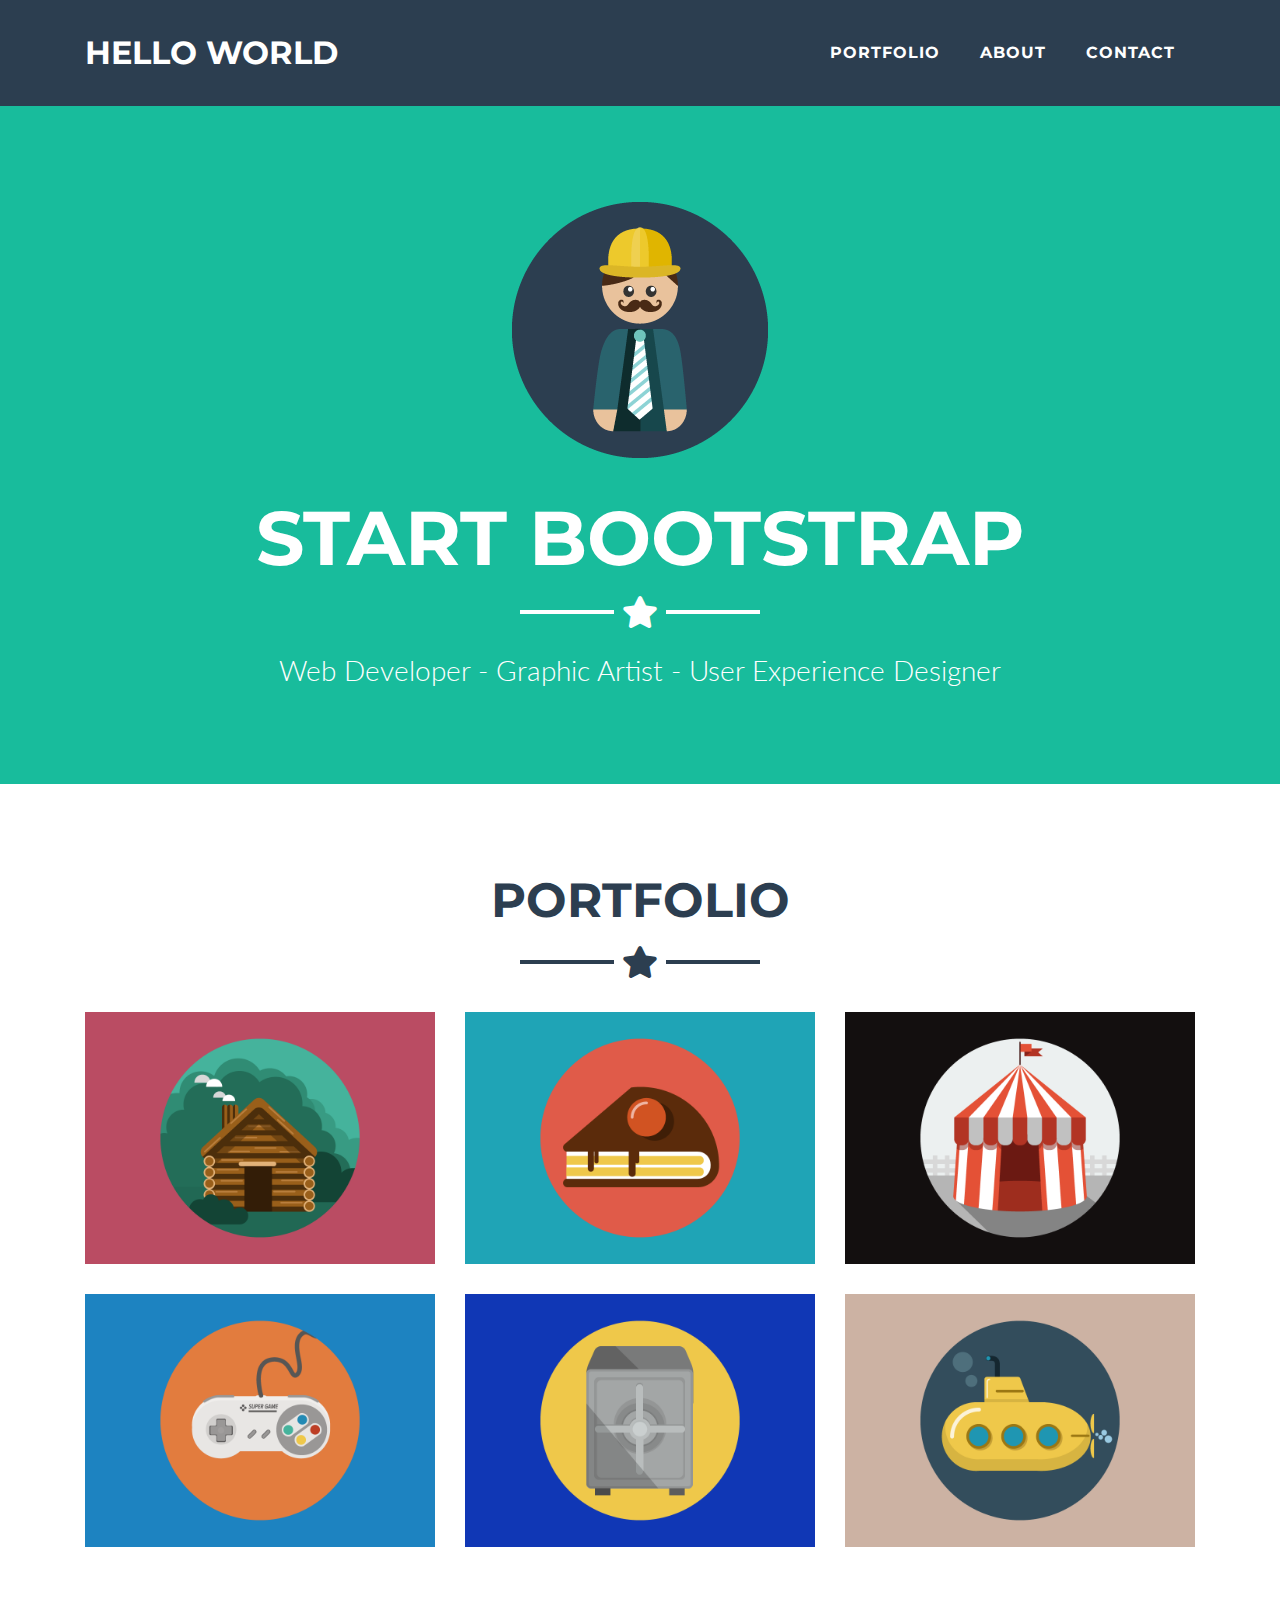
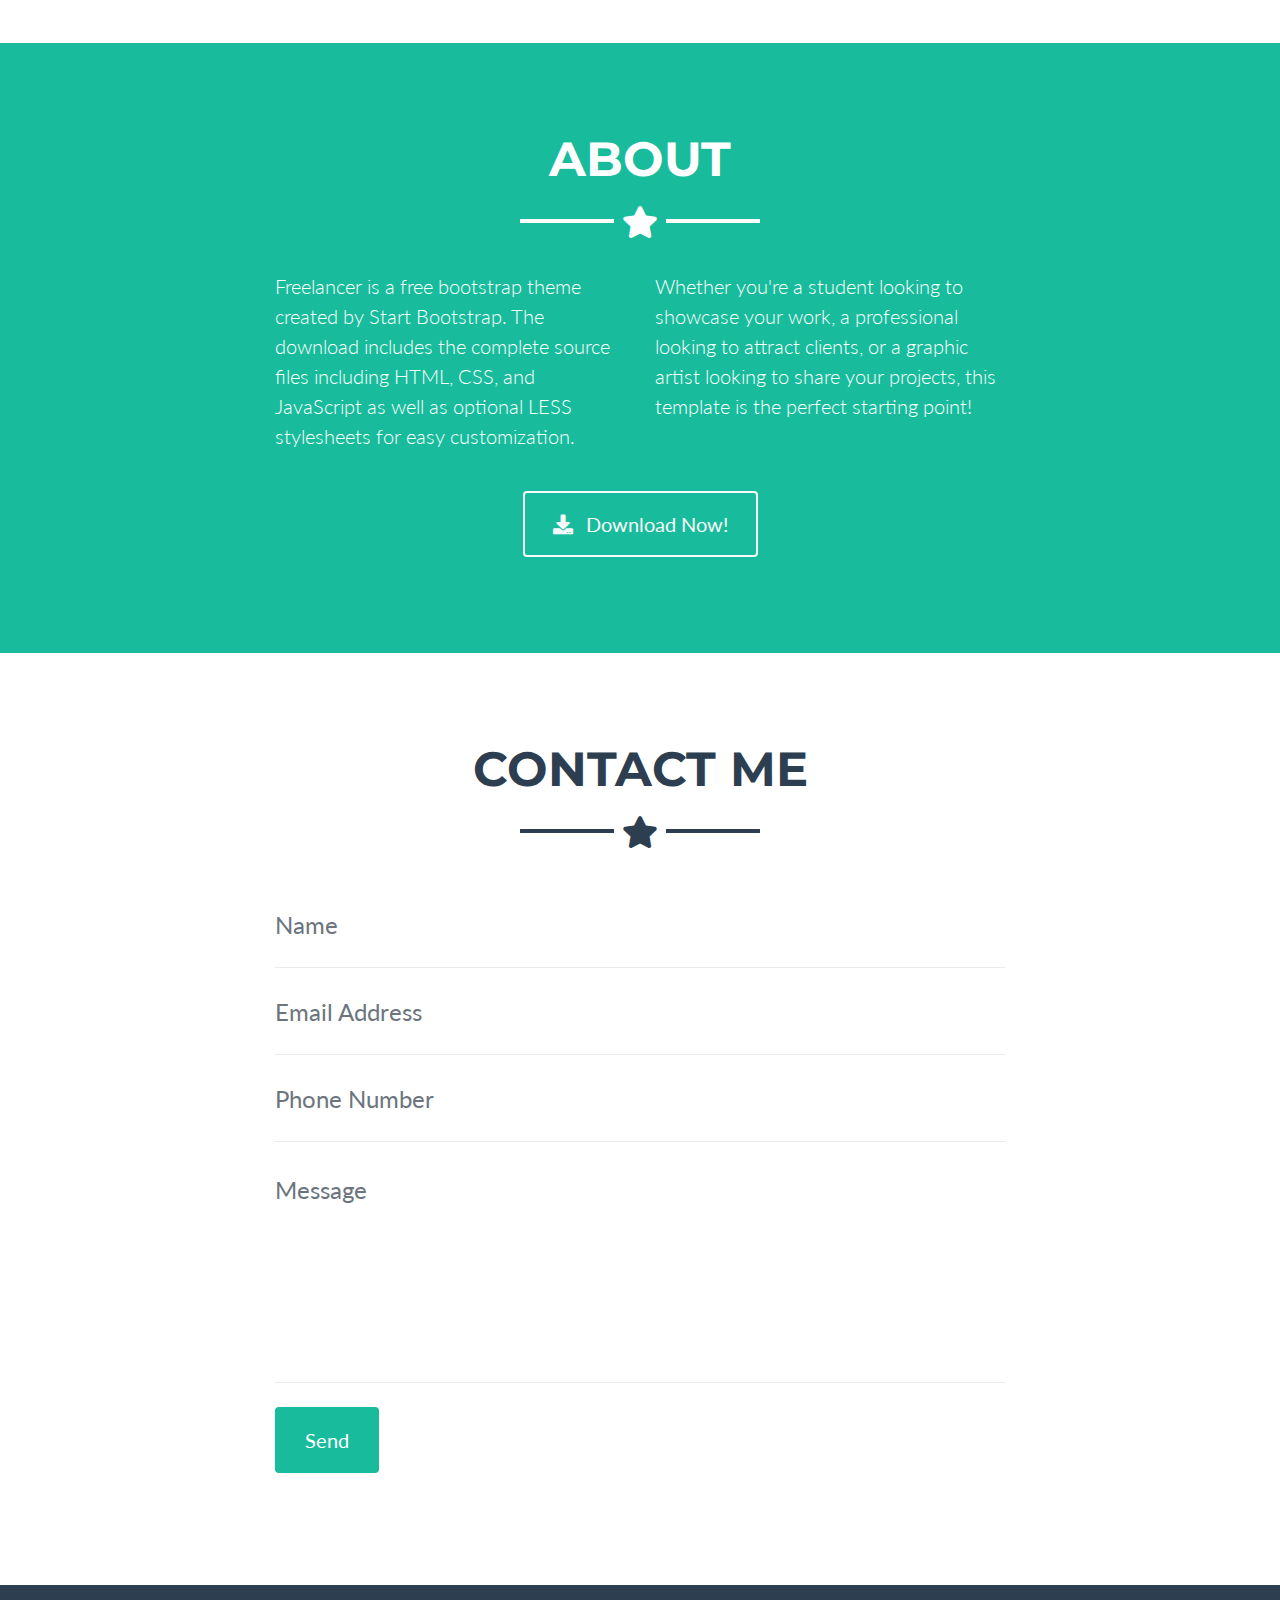
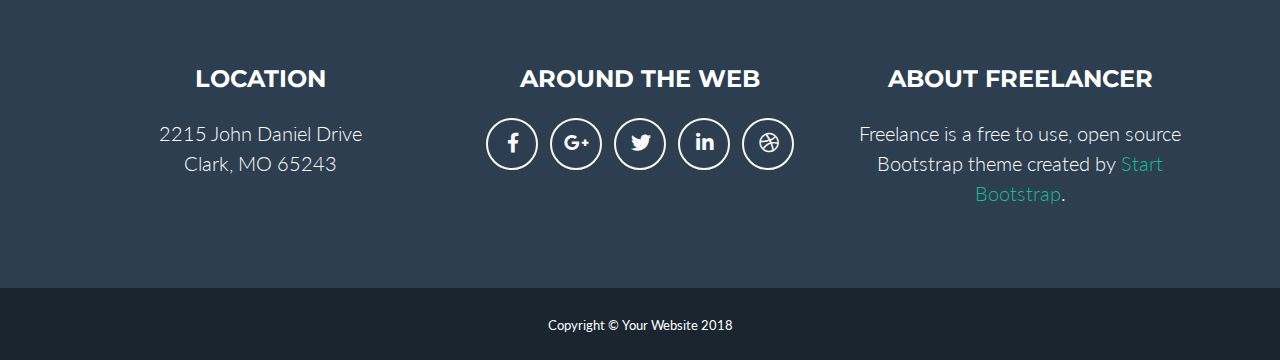
==== index.html @ 3cc02870 "Updated Header" ====
<!DOCTYPE html>
<html lang="en">

  <head>

    <meta charset="utf-8">
    <meta name="viewport" content="width=device-width, initial-scale=1, shrink-to-fit=no">
    <meta name="description" content="">
    <meta name="author" content="">

    <title>Mohammed Raza</title>

    <!-- Bootstrap core CSS -->
    <link href="vendor/bootstrap/css/bootstrap.min.css" rel="stylesheet">

    <!-- Custom fonts for this template -->
    <link href="vendor/fontawesome-free/css/all.min.css" rel="stylesheet" type="text/css">
    <link href="https://fonts.googleapis.com/css?family=Montserrat:400,700" rel="stylesheet" type="text/css">
    <link href="https://fonts.googleapis.com/css?family=Lato:400,700,400italic,700italic" rel="stylesheet" type="text/css">

    <!-- Plugin CSS -->
    <link href="vendor/magnific-popup/magnific-popup.css" rel="stylesheet" type="text/css">

    <!-- Custom styles for this template -->
    <link href="css/freelancer.min.css" rel="stylesheet">

  </head>

  <body id="page-top">

    <!-- Navigation -->
    <nav class="navbar navbar-expand-lg bg-secondary fixed-top text-uppercase" id="mainNav">
      <div class="container">
        <a class="navbar-brand js-scroll-trigger" href="#page-top">Hello World</a>
        <button class="navbar-toggler navbar-toggler-right text-uppercase bg-primary text-white rounded" type="button" data-toggle="collapse" data-target="#navbarResponsive" aria-controls="navbarResponsive" aria-expanded="false" aria-label="Toggle navigation">
          Menu
          <i class="fas fa-bars"></i>
        </button>
        <div class="collapse navbar-collapse" id="navbarResponsive">
          <ul class="navbar-nav ml-auto">
            <li class="nav-item mx-0 mx-lg-1">
              <a class="nav-link py-3 px-0 px-lg-3 rounded js-scroll-trigger" href="#portfolio">Portfolio</a>
            </li>
            <li class="nav-item mx-0 mx-lg-1">
              <a class="nav-link py-3 px-0 px-lg-3 rounded js-scroll-trigger" href="#about">About</a>
            </li>
            <li class="nav-item mx-0 mx-lg-1">
              <a class="nav-link py-3 px-0 px-lg-3 rounded js-scroll-trigger" href="#contact">Contact</a>
            </li>
          </ul>
        </div>
      </div>
    </nav>

    <!-- Header -->
    <header class="masthead bg-primary text-white text-center">
      <div class="container">
        <img class="img-fluid mb-5 d-block mx-auto" src="img/profile.png" alt="">
        <h1 class="text-uppercase mb-0">Start Bootstrap</h1>
        <hr class="star-light">
        <h2 class="font-weight-light mb-0">Web Developer - Graphic Artist - User Experience Designer</h2>
      </div>
    </header>

    <!-- Portfolio Grid Section -->
    <section class="portfolio" id="portfolio">
      <div class="container">
        <h2 class="text-center text-uppercase text-secondary mb-0">Portfolio</h2>
        <hr class="star-dark mb-5">
        <div class="row">
          <div class="col-md-6 col-lg-4">
            <a class="portfolio-item d-block mx-auto" href="#portfolio-modal-1">
              <div class="portfolio-item-caption d-flex position-absolute h-100 w-100">
                <div class="portfolio-item-caption-content my-auto w-100 text-center text-white">
                  <i class="fas fa-search-plus fa-3x"></i>
                </div>
              </div>
              <img class="img-fluid" src="img/portfolio/cabin.png" alt="">
            </a>
          </div>
          <div class="col-md-6 col-lg-4">
            <a class="portfolio-item d-block mx-auto" href="#portfolio-modal-2">
              <div class="portfolio-item-caption d-flex position-absolute h-100 w-100">
                <div class="portfolio-item-caption-content my-auto w-100 text-center text-white">
                  <i class="fas fa-search-plus fa-3x"></i>
                </div>
              </div>
              <img class="img-fluid" src="img/portfolio/cake.png" alt="">
            </a>
          </div>
          <div class="col-md-6 col-lg-4">
            <a class="portfolio-item d-block mx-auto" href="#portfolio-modal-3">
              <div class="portfolio-item-caption d-flex position-absolute h-100 w-100">
                <div class="portfolio-item-caption-content my-auto w-100 text-center text-white">
                  <i class="fas fa-search-plus fa-3x"></i>
                </div>
              </div>
              <img class="img-fluid" src="img/portfolio/circus.png" alt="">
            </a>
          </div>
          <div class="col-md-6 col-lg-4">
            <a class="portfolio-item d-block mx-auto" href="#portfolio-modal-4">
              <div class="portfolio-item-caption d-flex position-absolute h-100 w-100">
                <div class="portfolio-item-caption-content my-auto w-100 text-center text-white">
                  <i class="fas fa-search-plus fa-3x"></i>
                </div>
              </div>
              <img class="img-fluid" src="img/portfolio/game.png" alt="">
            </a>
          </div>
          <div class="col-md-6 col-lg-4">
            <a class="portfolio-item d-block mx-auto" href="#portfolio-modal-5">
              <div class="portfolio-item-caption d-flex position-absolute h-100 w-100">
                <div class="portfolio-item-caption-content my-auto w-100 text-center text-white">
                  <i class="fas fa-search-plus fa-3x"></i>
                </div>
              </div>
              <img class="img-fluid" src="img/portfolio/safe.png" alt="">
            </a>
          </div>
          <div class="col-md-6 col-lg-4">
            <a class="portfolio-item d-block mx-auto" href="#portfolio-modal-6">
              <div class="portfolio-item-caption d-flex position-absolute h-100 w-100">
                <div class="portfolio-item-caption-content my-auto w-100 text-center text-white">
                  <i class="fas fa-search-plus fa-3x"></i>
                </div>
              </div>
              <img class="img-fluid" src="img/portfolio/submarine.png" alt="">
            </a>
          </div>
        </div>
      </div>
    </section>

    <!-- About Section -->
    <section class="bg-primary text-white mb-0" id="about">
      <div class="container">
        <h2 class="text-center text-uppercase text-white">About</h2>
        <hr class="star-light mb-5">
        <div class="row">
          <div class="col-lg-4 ml-auto">
            <p class="lead">Freelancer is a free bootstrap theme created by Start Bootstrap. The download includes the complete source files including HTML, CSS, and JavaScript as well as optional LESS stylesheets for easy customization.</p>
          </div>
          <div class="col-lg-4 mr-auto">
            <p class="lead">Whether you're a student looking to showcase your work, a professional looking to attract clients, or a graphic artist looking to share your projects, this template is the perfect starting point!</p>
          </div>
        </div>
        <div class="text-center mt-4">
          <a class="btn btn-xl btn-outline-light" href="#">
            <i class="fas fa-download mr-2"></i>
            Download Now!
          </a>
        </div>
      </div>
    </section>

    <!-- Contact Section -->
    <section id="contact">
      <div class="container">
        <h2 class="text-center text-uppercase text-secondary mb-0">Contact Me</h2>
        <hr class="star-dark mb-5">
        <div class="row">
          <div class="col-lg-8 mx-auto">
            <!-- To configure the contact form email address, go to mail/contact_me.php and update the email address in the PHP file on line 19. -->
            <!-- The form should work on most web servers, but if the form is not working you may need to configure your web server differently. -->
            <form name="sentMessage" id="contactForm" novalidate="novalidate">
              <div class="control-group">
                <div class="form-group floating-label-form-group controls mb-0 pb-2">
                  <label>Name</label>
                  <input class="form-control" id="name" type="text" placeholder="Name" required="required" data-validation-required-message="Please enter your name.">
                  <p class="help-block text-danger"></p>
                </div>
              </div>
              <div class="control-group">
                <div class="form-group floating-label-form-group controls mb-0 pb-2">
                  <label>Email Address</label>
                  <input class="form-control" id="email" type="email" placeholder="Email Address" required="required" data-validation-required-message="Please enter your email address.">
                  <p class="help-block text-danger"></p>
                </div>
              </div>
              <div class="control-group">
                <div class="form-group floating-label-form-group controls mb-0 pb-2">
                  <label>Phone Number</label>
                  <input class="form-control" id="phone" type="tel" placeholder="Phone Number" required="required" data-validation-required-message="Please enter your phone number.">
                  <p class="help-block text-danger"></p>
                </div>
              </div>
              <div class="control-group">
                <div class="form-group floating-label-form-group controls mb-0 pb-2">
                  <label>Message</label>
                  <textarea class="form-control" id="message" rows="5" placeholder="Message" required="required" data-validation-required-message="Please enter a message."></textarea>
                  <p class="help-block text-danger"></p>
                </div>
              </div>
              <br>
              <div id="success"></div>
              <div class="form-group">
                <button type="submit" class="btn btn-primary btn-xl" id="sendMessageButton">Send</button>
              </div>
            </form>
          </div>
        </div>
      </div>
    </section>

    <!-- Footer -->
    <footer class="footer text-center">
      <div class="container">
        <div class="row">
          <div class="col-md-4 mb-5 mb-lg-0">
            <h4 class="text-uppercase mb-4">Location</h4>
            <p class="lead mb-0">2215 John Daniel Drive
              <br>Clark, MO 65243</p>
          </div>
          <div class="col-md-4 mb-5 mb-lg-0">
            <h4 class="text-uppercase mb-4">Around the Web</h4>
            <ul class="list-inline mb-0">
              <li class="list-inline-item">
                <a class="btn btn-outline-light btn-social text-center rounded-circle" href="#">
                  <i class="fab fa-fw fa-facebook-f"></i>
                </a>
              </li>
              <li class="list-inline-item">
                <a class="btn btn-outline-light btn-social text-center rounded-circle" href="#">
                  <i class="fab fa-fw fa-google-plus-g"></i>
                </a>
              </li>
              <li class="list-inline-item">
                <a class="btn btn-outline-light btn-social text-center rounded-circle" href="#">
                  <i class="fab fa-fw fa-twitter"></i>
                </a>
              </li>
              <li class="list-inline-item">
                <a class="btn btn-outline-light btn-social text-center rounded-circle" href="#">
                  <i class="fab fa-fw fa-linkedin-in"></i>
                </a>
              </li>
              <li class="list-inline-item">
                <a class="btn btn-outline-light btn-social text-center rounded-circle" href="#">
                  <i class="fab fa-fw fa-dribbble"></i>
                </a>
              </li>
            </ul>
          </div>
          <div class="col-md-4">
            <h4 class="text-uppercase mb-4">About Freelancer</h4>
            <p class="lead mb-0">Freelance is a free to use, open source Bootstrap theme created by
              <a href="http://startbootstrap.com">Start Bootstrap</a>.</p>
          </div>
        </div>
      </div>
    </footer>

    <div class="copyright py-4 text-center text-white">
      <div class="container">
        <small>Copyright &copy; Your Website 2018</small>
      </div>
    </div>

    <!-- Scroll to Top Button (Only visible on small and extra-small screen sizes) -->
    <div class="scroll-to-top d-lg-none position-fixed ">
      <a class="js-scroll-trigger d-block text-center text-white rounded" href="#page-top">
        <i class="fa fa-chevron-up"></i>
      </a>
    </div>

    <!-- Portfolio Modals -->

    <!-- Portfolio Modal 1 -->
    <div class="portfolio-modal mfp-hide" id="portfolio-modal-1">
      <div class="portfolio-modal-dialog bg-white">
        <a class="close-button d-none d-md-block portfolio-modal-dismiss" href="#">
          <i class="fa fa-3x fa-times"></i>
        </a>
        <div class="container text-center">
          <div class="row">
            <div class="col-lg-8 mx-auto">
              <h2 class="text-secondary text-uppercase mb-0">Project Name</h2>
              <hr class="star-dark mb-5">
              <img class="img-fluid mb-5" src="img/portfolio/cabin.png" alt="">
              <p class="mb-5">Lorem ipsum dolor sit amet, consectetur adipisicing elit. Mollitia neque assumenda ipsam nihil, molestias magnam, recusandae quos quis inventore quisquam velit asperiores, vitae? Reprehenderit soluta, eos quod consequuntur itaque. Nam.</p>
              <a class="btn btn-primary btn-lg rounded-pill portfolio-modal-dismiss" href="#">
                <i class="fa fa-close"></i>
                Close Project</a>
            </div>
          </div>
        </div>
      </div>
    </div>

    <!-- Portfolio Modal 2 -->
    <div class="portfolio-modal mfp-hide" id="portfolio-modal-2">
      <div class="portfolio-modal-dialog bg-white">
        <a class="close-button d-none d-md-block portfolio-modal-dismiss" href="#">
          <i class="fa fa-3x fa-times"></i>
        </a>
        <div class="container text-center">
          <div class="row">
            <div class="col-lg-8 mx-auto">
              <h2 class="text-secondary text-uppercase mb-0">Project Name</h2>
              <hr class="star-dark mb-5">
              <img class="img-fluid mb-5" src="img/portfolio/cake.png" alt="">
              <p class="mb-5">Lorem ipsum dolor sit amet, consectetur adipisicing elit. Mollitia neque assumenda ipsam nihil, molestias magnam, recusandae quos quis inventore quisquam velit asperiores, vitae? Reprehenderit soluta, eos quod consequuntur itaque. Nam.</p>
              <a class="btn btn-primary btn-lg rounded-pill portfolio-modal-dismiss" href="#">
                <i class="fa fa-close"></i>
                Close Project</a>
            </div>
          </div>
        </div>
      </div>
    </div>

    <!-- Portfolio Modal 3 -->
    <div class="portfolio-modal mfp-hide" id="portfolio-modal-3">
      <div class="portfolio-modal-dialog bg-white">
        <a class="close-button d-none d-md-block portfolio-modal-dismiss" href="#">
          <i class="fa fa-3x fa-times"></i>
        </a>
        <div class="container text-center">
          <div class="row">
            <div class="col-lg-8 mx-auto">
              <h2 class="text-secondary text-uppercase mb-0">Project Name</h2>
              <hr class="star-dark mb-5">
              <img class="img-fluid mb-5" src="img/portfolio/circus.png" alt="">
              <p class="mb-5">Lorem ipsum dolor sit amet, consectetur adipisicing elit. Mollitia neque assumenda ipsam nihil, molestias magnam, recusandae quos quis inventore quisquam velit asperiores, vitae? Reprehenderit soluta, eos quod consequuntur itaque. Nam.</p>
              <a class="btn btn-primary btn-lg rounded-pill portfolio-modal-dismiss" href="#">
                <i class="fa fa-close"></i>
                Close Project</a>
            </div>
          </div>
        </div>
      </div>
    </div>

    <!-- Portfolio Modal 4 -->
    <div class="portfolio-modal mfp-hide" id="portfolio-modal-4">
      <div class="portfolio-modal-dialog bg-white">
        <a class="close-button d-none d-md-block portfolio-modal-dismiss" href="#">
          <i class="fa fa-3x fa-times"></i>
        </a>
        <div class="container text-center">
          <div class="row">
            <div class="col-lg-8 mx-auto">
              <h2 class="text-secondary text-uppercase mb-0">Project Name</h2>
              <hr class="star-dark mb-5">
              <img class="img-fluid mb-5" src="img/portfolio/game.png" alt="">
              <p class="mb-5">Lorem ipsum dolor sit amet, consectetur adipisicing elit. Mollitia neque assumenda ipsam nihil, molestias magnam, recusandae quos quis inventore quisquam velit asperiores, vitae? Reprehenderit soluta, eos quod consequuntur itaque. Nam.</p>
              <a class="btn btn-primary btn-lg rounded-pill portfolio-modal-dismiss" href="#">
                <i class="fa fa-close"></i>
                Close Project</a>
            </div>
          </div>
        </div>
      </div>
    </div>

    <!-- Portfolio Modal 5 -->
    <div class="portfolio-modal mfp-hide" id="portfolio-modal-5">
      <div class="portfolio-modal-dialog bg-white">
        <a class="close-button d-none d-md-block portfolio-modal-dismiss" href="#">
          <i class="fa fa-3x fa-times"></i>
        </a>
        <div class="container text-center">
          <div class="row">
            <div class="col-lg-8 mx-auto">
              <h2 class="text-secondary text-uppercase mb-0">Project Name</h2>
              <hr class="star-dark mb-5">
              <img class="img-fluid mb-5" src="img/portfolio/safe.png" alt="">
              <p class="mb-5">Lorem ipsum dolor sit amet, consectetur adipisicing elit. Mollitia neque assumenda ipsam nihil, molestias magnam, recusandae quos quis inventore quisquam velit asperiores, vitae? Reprehenderit soluta, eos quod consequuntur itaque. Nam.</p>
              <a class="btn btn-primary btn-lg rounded-pill portfolio-modal-dismiss" href="#">
                <i class="fa fa-close"></i>
                Close Project</a>
            </div>
          </div>
        </div>
      </div>
    </div>

    <!-- Portfolio Modal 6 -->
    <div class="portfolio-modal mfp-hide" id="portfolio-modal-6">
      <div class="portfolio-modal-dialog bg-white">
        <a class="close-button d-none d-md-block portfolio-modal-dismiss" href="#">
          <i class="fa fa-3x fa-times"></i>
        </a>
        <div class="container text-center">
          <div class="row">
            <div class="col-lg-8 mx-auto">
              <h2 class="text-secondary text-uppercase mb-0">Project Name</h2>
              <hr class="star-dark mb-5">
              <img class="img-fluid mb-5" src="img/portfolio/submarine.png" alt="">
              <p class="mb-5">Lorem ipsum dolor sit amet, consectetur adipisicing elit. Mollitia neque assumenda ipsam nihil, molestias magnam, recusandae quos quis inventore quisquam velit asperiores, vitae? Reprehenderit soluta, eos quod consequuntur itaque. Nam.</p>
              <a class="btn btn-primary btn-lg rounded-pill portfolio-modal-dismiss" href="#">
                <i class="fa fa-close"></i>
                Close Project</a>
            </div>
          </div>
        </div>
      </div>
    </div>

    <!-- Bootstrap core JavaScript -->
    <script src="vendor/jquery/jquery.min.js"></script>
    <script src="vendor/bootstrap/js/bootstrap.bundle.min.js"></script>

    <!-- Plugin JavaScript -->
    <script src="vendor/jquery-easing/jquery.easing.min.js"></script>
    <script src="vendor/magnific-popup/jquery.magnific-popup.min.js"></script>

    <!-- Contact Form JavaScript -->
    <script src="js/jqBootstrapValidation.js"></script>
    <script src="js/contact_me.js"></script>

    <!-- Custom scripts for this template -->
    <script src="js/freelancer.min.js"></script>

  </body>

</html>
---- css/freelancer.min.css ----
/*!
 * Start Bootstrap - Freelancer v5.0.1 (https://startbootstrap.com/template-overviews/freelancer)
 * Copyright 2013-2018 Start Bootstrap
 * Licensed under MIT (https://github.com/BlackrockDigital/startbootstrap-freelancer/blob/master/LICENSE)
 */body{font-family:Lato}h1,h2,h3,h4,h5,h6{font-weight:700;font-family:Montserrat}hr.star-dark,hr.star-light{max-width:15rem;padding:0;text-align:center;border:none;border-top:solid .25rem;margin-top:2.5rem;margin-bottom:2.5rem;margin-left:auto;margin-right:auto}hr.star-dark:after,hr.star-light:after{position:relative;top:-.8em;display:inline-block;padding:0 .25em;content:'\f005';font-family:"Font Awesome 5 Free";font-weight:900;font-size:2em}hr.star-light{border-color:#fff}hr.star-light:after{color:#fff;background-color:#18bc9c}hr.star-dark{border-color:#2c3e50}hr.star-dark:after{color:#2c3e50;background-color:#fff}section{padding:6rem 0}section h2{font-size:2.25rem;line-height:2rem}@media (min-width:992px){section h2{font-size:3rem;line-height:2.5rem}}.btn-xl{padding:1rem 1.75rem;font-size:1.25rem}.btn-social{width:3.25rem;height:3.25rem;font-size:1.25rem;line-height:2rem}.scroll-to-top{z-index:1042;right:1rem;bottom:1rem;display:none}.scroll-to-top a{width:3.5rem;height:3.5rem;background-color:rgba(33,37,41,.5);line-height:3.1rem}#mainNav{padding-top:1rem;padding-bottom:1rem;font-weight:700;font-family:Montserrat}#mainNav .navbar-brand{color:#fff}#mainNav .navbar-nav{margin-top:1rem;letter-spacing:.0625rem}#mainNav .navbar-nav li.nav-item a.nav-link{color:#fff}#mainNav .navbar-nav li.nav-item a.nav-link:hover{color:#18bc9c}#mainNav .navbar-nav li.nav-item a.nav-link:active,#mainNav .navbar-nav li.nav-item a.nav-link:focus{color:#fff}#mainNav .navbar-nav li.nav-item a.nav-link.active{color:#18bc9c}#mainNav .navbar-toggler{font-size:80%;padding:.8rem}@media (min-width:992px){#mainNav{padding-top:1.5rem;padding-bottom:1.5rem;-webkit-transition:padding-top .3s,padding-bottom .3s;transition:padding-top .3s,padding-bottom .3s}#mainNav .navbar-brand{font-size:2em;-webkit-transition:font-size .3s;transition:font-size .3s}#mainNav .navbar-nav{margin-top:0}#mainNav .navbar-nav>li.nav-item>a.nav-link.active{color:#fff;background:#18bc9c}#mainNav .navbar-nav>li.nav-item>a.nav-link.active:active,#mainNav .navbar-nav>li.nav-item>a.nav-link.active:focus,#mainNav .navbar-nav>li.nav-item>a.nav-link.active:hover{color:#fff;background:#18bc9c}#mainNav.navbar-shrink{padding-top:.5rem;padding-bottom:.5rem}#mainNav.navbar-shrink .navbar-brand{font-size:1.5em}}header.masthead{padding-top:calc(6rem + 72px);padding-bottom:6rem}header.masthead h1{font-size:3rem;line-height:3rem}header.masthead h2{font-size:1.3rem;font-family:Lato}@media (min-width:992px){header.masthead{padding-top:calc(6rem + 106px);padding-bottom:6rem}header.masthead h1{font-size:4.75em;line-height:4rem}header.masthead h2{font-size:1.75em}}.portfolio{margin-bottom:-15px}.portfolio .portfolio-item{position:relative;display:block;max-width:25rem;margin-bottom:15px}.portfolio .portfolio-item .portfolio-item-caption{-webkit-transition:all ease .5s;transition:all ease .5s;opacity:0;background-color:rgba(24,188,156,.9)}.portfolio .portfolio-item .portfolio-item-caption:hover{opacity:1}.portfolio .portfolio-item .portfolio-item-caption .portfolio-item-caption-content{font-size:1.5rem}@media (min-width:576px){.portfolio{margin-bottom:-30px}.portfolio .portfolio-item{margin-bottom:30px}}.portfolio-modal .portfolio-modal-dialog{padding:3rem 1rem;min-height:calc(100vh - 2rem);margin:1rem calc(1rem - 8px);position:relative;z-index:2;-webkit-box-shadow:0 0 3rem 1rem rgba(0,0,0,.5);box-shadow:0 0 3rem 1rem rgba(0,0,0,.5)}.portfolio-modal .portfolio-modal-dialog .close-button{position:absolute;top:2rem;right:2rem}.portfolio-modal .portfolio-modal-dialog .close-button i{line-height:38px}.portfolio-modal .portfolio-modal-dialog h2{font-size:2rem}@media (min-width:768px){.portfolio-modal .portfolio-modal-dialog{min-height:100vh;padding:5rem;margin:3rem calc(3rem - 8px)}.portfolio-modal .portfolio-modal-dialog h2{font-size:3rem}}.floating-label-form-group{position:relative;border-bottom:1px solid #e9ecef}.floating-label-form-group input,.floating-label-form-group textarea{font-size:1.5em;position:relative;z-index:1;padding-right:0;padding-left:0;resize:none;border:none;border-radius:0;background:0 0;-webkit-box-shadow:none!important;box-shadow:none!important}.floating-label-form-group label{font-size:.85em;line-height:1.764705882em;position:relative;z-index:0;top:2em;display:block;margin:0;-webkit-transition:top .3s ease,opacity .3s ease;transition:top .3s ease,opacity .3s ease;vertical-align:middle;vertical-align:baseline;opacity:0}.floating-label-form-group:not(:first-child){padding-left:14px;border-left:1px solid #e9ecef}.floating-label-form-group-with-value label{top:0;opacity:1}.floating-label-form-group-with-focus label{color:#18bc9c}form .row:first-child .floating-label-form-group{border-top:1px solid #e9ecef}.footer{padding-top:5rem;padding-bottom:5rem;background-color:#2c3e50;color:#fff}.copyright{background-color:#1a252f}a{color:#18bc9c}a:active,a:focus,a:hover{color:#128f76}.btn{border-width:2px}.bg-primary{background-color:#18bc9c!important}.bg-secondary{background-color:#2c3e50!important}.text-primary{color:#18bc9c!important}.text-secondary{color:#2c3e50!important}.btn-primary{background-color:#18bc9c;border-color:#18bc9c}.btn-primary:active,.btn-primary:focus,.btn-primary:hover{background-color:#128f76;border-color:#128f76}.btn-secondary{background-color:#2c3e50;border-color:#2c3e50}.btn-secondary:active,.btn-secondary:focus,.btn-secondary:hover{background-color:#1a252f;border-color:#1a252f}
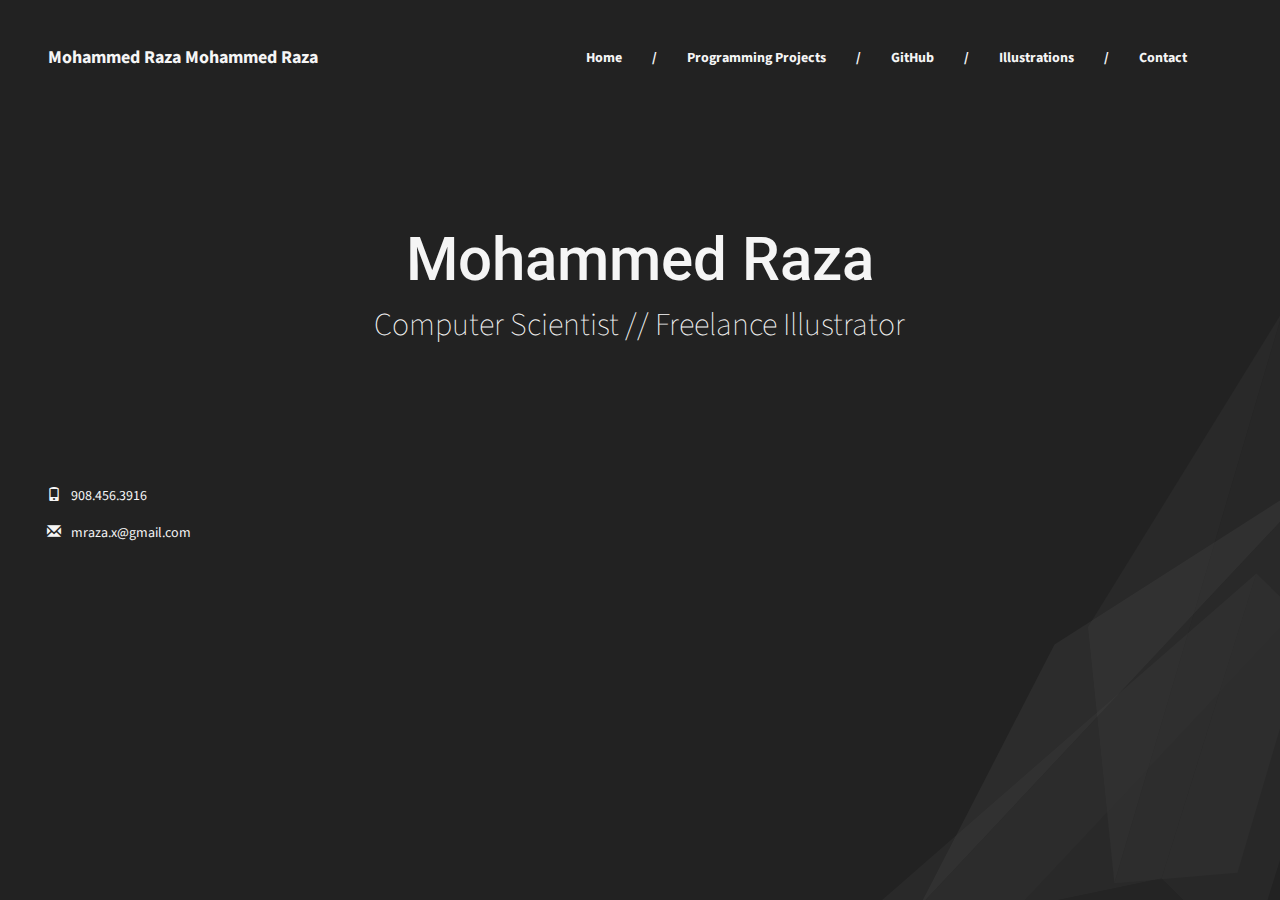
==== commit 2c968b8b: "updated index" ====
--- a/index.html
+++ b/index.html
@@ -1,418 +1,92 @@
 <!DOCTYPE html>
-<html lang="en">
+<!--[if lt IE 7]>      <html class="no-js lt-ie9 lt-ie8 lt-ie7"> <![endif]-->
+<!--[if IE 7]>         <html class="no-js lt-ie9 lt-ie8"> <![endif]-->
+<!--[if IE 8]>         <html class="no-js lt-ie9"> <![endif]-->
+<!--[if gt IE 8]><!--> <html class="no-js"> <!--<![endif]-->
+    <head>
+        <meta charset="utf-8">
+        <meta http-equiv="X-UA-Compatible" content="IE=edge">
+        <title>Mohammed Raza | Home</title>
+        <meta name="description" content="">
+        <meta name="viewport" content="width=device-width, initial-scale=1">
+        <link rel="stylesheet" href="bower_components/bootstrap/dist/css/bootstrap.min.css">
+        <link rel="stylesheet" href="css/style.css">
+        <script src="js/vendor/modernizr-2.6.2.min.js"></script>
+    </head>
+    <body>
+        <!--[if lt IE 7]>
+            <p class="browsehappy">You are using an <strong>outdated</strong> browser. Please <a href="http://browsehappy.com/">upgrade your browser</a> to improve your experience.</p>
+        <![endif]-->
 
-  <head>
 
-    <meta charset="utf-8">
-    <meta name="viewport" content="width=device-width, initial-scale=1, shrink-to-fit=no">
-    <meta name="description" content="">
-    <meta name="author" content="">
+        <nav class="navbar" role="navigation">
+          <div class="container-fluid">
+            <!-- Brand and toggle get grouped for better mobile display -->
+            <div class="navbar-header">
+              <button type="button" class="navbar-toggle collapsed" data-toggle="collapse" data-target="#bs-example-navbar-collapse-1">
+                <span class="sr-only">Toggle navigation</span>
+                <span class="icon-bar"></span>
+                <span class="icon-bar"></span>
+                <span class="icon-bar"></span>
+              </button>
+              <a class="navbar-brand" href="index.html">
+                Mohammed Raza
+                Mohammed Raza
+              </a>
+            </div>
 
-    <title>Mohammed Raza</title>
+            <!-- Collect the nav links, forms, and other content for toggling -->
+            <div class="collapse navbar-collapse" id="bs-example-navbar-collapse-1">
+              <ul class="nav navbar-nav navbar-right">
+                <li><a href="index.html">Home</a></li>
+                <li><a href="projects.html">Programming Projects</a></li>
+                <li><a href="https://github.com/mraza-x">GitHub</a></li>
+                <li><a href="illustration.html">Illustrations</a></li>
+                <li><a href="contact.html">Contact</a></li>
+              </ul>
+            </div><!-- /.navbar-collapse -->
+          </div><!-- /.container-fluid -->
+        </nav>
 
-    <!-- Bootstrap core CSS -->
-    <link href="vendor/bootstrap/css/bootstrap.min.css" rel="stylesheet">
-
-    <!-- Custom fonts for this template -->
-    <link href="vendor/fontawesome-free/css/all.min.css" rel="stylesheet" type="text/css">
-    <link href="https://fonts.googleapis.com/css?family=Montserrat:400,700" rel="stylesheet" type="text/css">
-    <link href="https://fonts.googleapis.com/css?family=Lato:400,700,400italic,700italic" rel="stylesheet" type="text/css">
-
-    <!-- Plugin CSS -->
-    <link href="vendor/magnific-popup/magnific-popup.css" rel="stylesheet" type="text/css">
-
-    <!-- Custom styles for this template -->
-    <link href="css/freelancer.min.css" rel="stylesheet">
-
-  </head>
-
-  <body id="page-top">
-
-    <!-- Navigation -->
-    <nav class="navbar navbar-expand-lg bg-secondary fixed-top text-uppercase" id="mainNav">
-      <div class="container">
-        <a class="navbar-brand js-scroll-trigger" href="#page-top">Hello World</a>
-        <button class="navbar-toggler navbar-toggler-right text-uppercase bg-primary text-white rounded" type="button" data-toggle="collapse" data-target="#navbarResponsive" aria-controls="navbarResponsive" aria-expanded="false" aria-label="Toggle navigation">
-          Menu
-          <i class="fas fa-bars"></i>
-        </button>
-        <div class="collapse navbar-collapse" id="navbarResponsive">
-          <ul class="navbar-nav ml-auto">
-            <li class="nav-item mx-0 mx-lg-1">
-              <a class="nav-link py-3 px-0 px-lg-3 rounded js-scroll-trigger" href="#portfolio">Portfolio</a>
-            </li>
-            <li class="nav-item mx-0 mx-lg-1">
-              <a class="nav-link py-3 px-0 px-lg-3 rounded js-scroll-trigger" href="#about">About</a>
-            </li>
-            <li class="nav-item mx-0 mx-lg-1">
-              <a class="nav-link py-3 px-0 px-lg-3 rounded js-scroll-trigger" href="#contact">Contact</a>
-            </li>
-          </ul>
-        </div>
-      </div>
-    </nav>
-
-    <!-- Header -->
-    <header class="masthead bg-primary text-white text-center">
-      <div class="container">
-        <img class="img-fluid mb-5 d-block mx-auto" src="img/profile.png" alt="">
-        <h1 class="text-uppercase mb-0">Start Bootstrap</h1>
-        <hr class="star-light">
-        <h2 class="font-weight-light mb-0">Web Developer - Graphic Artist - User Experience Designer</h2>
-      </div>
-    </header>
-
-    <!-- Portfolio Grid Section -->
-    <section class="portfolio" id="portfolio">
-      <div class="container">
-        <h2 class="text-center text-uppercase text-secondary mb-0">Portfolio</h2>
-        <hr class="star-dark mb-5">
-        <div class="row">
-          <div class="col-md-6 col-lg-4">
-            <a class="portfolio-item d-block mx-auto" href="#portfolio-modal-1">
-              <div class="portfolio-item-caption d-flex position-absolute h-100 w-100">
-                <div class="portfolio-item-caption-content my-auto w-100 text-center text-white">
-                  <i class="fas fa-search-plus fa-3x"></i>
-                </div>
+        <div class="container-fluid text-center">
+          <div class="jumbotron">
+            <div class="row">
+              <div class="col-md-10 col-md-offset-1">
+                <h1>
+                  Mohammed Raza
+                </h1>
+                <p class="lead">
+                  Computer Scientist // Freelance Illustrator
+                </p>
               </div>
-              <img class="img-fluid" src="img/portfolio/cabin.png" alt="">
-            </a>
-          </div>
-          <div class="col-md-6 col-lg-4">
-            <a class="portfolio-item d-block mx-auto" href="#portfolio-modal-2">
-              <div class="portfolio-item-caption d-flex position-absolute h-100 w-100">
-                <div class="portfolio-item-caption-content my-auto w-100 text-center text-white">
-                  <i class="fas fa-search-plus fa-3x"></i>
-                </div>
-              </div>
-              <img class="img-fluid" src="img/portfolio/cake.png" alt="">
-            </a>
-          </div>
-          <div class="col-md-6 col-lg-4">
-            <a class="portfolio-item d-block mx-auto" href="#portfolio-modal-3">
-              <div class="portfolio-item-caption d-flex position-absolute h-100 w-100">
-                <div class="portfolio-item-caption-content my-auto w-100 text-center text-white">
-                  <i class="fas fa-search-plus fa-3x"></i>
-                </div>
-              </div>
-              <img class="img-fluid" src="img/portfolio/circus.png" alt="">
-            </a>
-          </div>
-          <div class="col-md-6 col-lg-4">
-            <a class="portfolio-item d-block mx-auto" href="#portfolio-modal-4">
-              <div class="portfolio-item-caption d-flex position-absolute h-100 w-100">
-                <div class="portfolio-item-caption-content my-auto w-100 text-center text-white">
-                  <i class="fas fa-search-plus fa-3x"></i>
-                </div>
-              </div>
-              <img class="img-fluid" src="img/portfolio/game.png" alt="">
-            </a>
-          </div>
-          <div class="col-md-6 col-lg-4">
-            <a class="portfolio-item d-block mx-auto" href="#portfolio-modal-5">
-              <div class="portfolio-item-caption d-flex position-absolute h-100 w-100">
-                <div class="portfolio-item-caption-content my-auto w-100 text-center text-white">
-                  <i class="fas fa-search-plus fa-3x"></i>
-                </div>
-              </div>
-              <img class="img-fluid" src="img/portfolio/safe.png" alt="">
-            </a>
-          </div>
-          <div class="col-md-6 col-lg-4">
-            <a class="portfolio-item d-block mx-auto" href="#portfolio-modal-6">
-              <div class="portfolio-item-caption d-flex position-absolute h-100 w-100">
-                <div class="portfolio-item-caption-content my-auto w-100 text-center text-white">
-                  <i class="fas fa-search-plus fa-3x"></i>
-                </div>
-              </div>
-              <img class="img-fluid" src="img/portfolio/submarine.png" alt="">
-            </a>
-          </div>
-        </div>
-      </div>
-    </section>
-
-    <!-- About Section -->
-    <section class="bg-primary text-white mb-0" id="about">
-      <div class="container">
-        <h2 class="text-center text-uppercase text-white">About</h2>
-        <hr class="star-light mb-5">
-        <div class="row">
-          <div class="col-lg-4 ml-auto">
-            <p class="lead">Freelancer is a free bootstrap theme created by Start Bootstrap. The download includes the complete source files including HTML, CSS, and JavaScript as well as optional LESS stylesheets for easy customization.</p>
-          </div>
-          <div class="col-lg-4 mr-auto">
-            <p class="lead">Whether you're a student looking to showcase your work, a professional looking to attract clients, or a graphic artist looking to share your projects, this template is the perfect starting point!</p>
-          </div>
-        </div>
-        <div class="text-center mt-4">
-          <a class="btn btn-xl btn-outline-light" href="#">
-            <i class="fas fa-download mr-2"></i>
-            Download Now!
-          </a>
-        </div>
-      </div>
-    </section>
-
-    <!-- Contact Section -->
-    <section id="contact">
-      <div class="container">
-        <h2 class="text-center text-uppercase text-secondary mb-0">Contact Me</h2>
-        <hr class="star-dark mb-5">
-        <div class="row">
-          <div class="col-lg-8 mx-auto">
-            <!-- To configure the contact form email address, go to mail/contact_me.php and update the email address in the PHP file on line 19. -->
-            <!-- The form should work on most web servers, but if the form is not working you may need to configure your web server differently. -->
-            <form name="sentMessage" id="contactForm" novalidate="novalidate">
-              <div class="control-group">
-                <div class="form-group floating-label-form-group controls mb-0 pb-2">
-                  <label>Name</label>
-                  <input class="form-control" id="name" type="text" placeholder="Name" required="required" data-validation-required-message="Please enter your name.">
-                  <p class="help-block text-danger"></p>
-                </div>
-              </div>
-              <div class="control-group">
-                <div class="form-group floating-label-form-group controls mb-0 pb-2">
-                  <label>Email Address</label>
-                  <input class="form-control" id="email" type="email" placeholder="Email Address" required="required" data-validation-required-message="Please enter your email address.">
-                  <p class="help-block text-danger"></p>
-                </div>
-              </div>
-              <div class="control-group">
-                <div class="form-group floating-label-form-group controls mb-0 pb-2">
-                  <label>Phone Number</label>
-                  <input class="form-control" id="phone" type="tel" placeholder="Phone Number" required="required" data-validation-required-message="Please enter your phone number.">
-                  <p class="help-block text-danger"></p>
-                </div>
-              </div>
-              <div class="control-group">
-                <div class="form-group floating-label-form-group controls mb-0 pb-2">
-                  <label>Message</label>
-                  <textarea class="form-control" id="message" rows="5" placeholder="Message" required="required" data-validation-required-message="Please enter a message."></textarea>
-                  <p class="help-block text-danger"></p>
-                </div>
-              </div>
-              <br>
-              <div id="success"></div>
-              <div class="form-group">
-                <button type="submit" class="btn btn-primary btn-xl" id="sendMessageButton">Send</button>
-              </div>
-            </form>
-          </div>
-        </div>
-      </div>
-    </section>
-
-    <!-- Footer -->
-    <footer class="footer text-center">
-      <div class="container">
-        <div class="row">
-          <div class="col-md-4 mb-5 mb-lg-0">
-            <h4 class="text-uppercase mb-4">Location</h4>
-            <p class="lead mb-0">2215 John Daniel Drive
-              <br>Clark, MO 65243</p>
-          </div>
-          <div class="col-md-4 mb-5 mb-lg-0">
-            <h4 class="text-uppercase mb-4">Around the Web</h4>
-            <ul class="list-inline mb-0">
-              <li class="list-inline-item">
-                <a class="btn btn-outline-light btn-social text-center rounded-circle" href="#">
-                  <i class="fab fa-fw fa-facebook-f"></i>
-                </a>
-              </li>
-              <li class="list-inline-item">
-                <a class="btn btn-outline-light btn-social text-center rounded-circle" href="#">
-                  <i class="fab fa-fw fa-google-plus-g"></i>
-                </a>
-              </li>
-              <li class="list-inline-item">
-                <a class="btn btn-outline-light btn-social text-center rounded-circle" href="#">
-                  <i class="fab fa-fw fa-twitter"></i>
-                </a>
-              </li>
-              <li class="list-inline-item">
-                <a class="btn btn-outline-light btn-social text-center rounded-circle" href="#">
-                  <i class="fab fa-fw fa-linkedin-in"></i>
-                </a>
-              </li>
-              <li class="list-inline-item">
-                <a class="btn btn-outline-light btn-social text-center rounded-circle" href="#">
-                  <i class="fab fa-fw fa-dribbble"></i>
-                </a>
-              </li>
-            </ul>
-          </div>
-          <div class="col-md-4">
-            <h4 class="text-uppercase mb-4">About Freelancer</h4>
-            <p class="lead mb-0">Freelance is a free to use, open source Bootstrap theme created by
-              <a href="http://startbootstrap.com">Start Bootstrap</a>.</p>
-          </div>
-        </div>
-      </div>
-    </footer>
-
-    <div class="copyright py-4 text-center text-white">
-      <div class="container">
-        <small>Copyright &copy; Your Website 2018</small>
-      </div>
-    </div>
-
-    <!-- Scroll to Top Button (Only visible on small and extra-small screen sizes) -->
-    <div class="scroll-to-top d-lg-none position-fixed ">
-      <a class="js-scroll-trigger d-block text-center text-white rounded" href="#page-top">
-        <i class="fa fa-chevron-up"></i>
-      </a>
-    </div>
-
-    <!-- Portfolio Modals -->
-
-    <!-- Portfolio Modal 1 -->
-    <div class="portfolio-modal mfp-hide" id="portfolio-modal-1">
-      <div class="portfolio-modal-dialog bg-white">
-        <a class="close-button d-none d-md-block portfolio-modal-dismiss" href="#">
-          <i class="fa fa-3x fa-times"></i>
-        </a>
-        <div class="container text-center">
-          <div class="row">
-            <div class="col-lg-8 mx-auto">
-              <h2 class="text-secondary text-uppercase mb-0">Project Name</h2>
-              <hr class="star-dark mb-5">
-              <img class="img-fluid mb-5" src="img/portfolio/cabin.png" alt="">
-              <p class="mb-5">Lorem ipsum dolor sit amet, consectetur adipisicing elit. Mollitia neque assumenda ipsam nihil, molestias magnam, recusandae quos quis inventore quisquam velit asperiores, vitae? Reprehenderit soluta, eos quod consequuntur itaque. Nam.</p>
-              <a class="btn btn-primary btn-lg rounded-pill portfolio-modal-dismiss" href="#">
-                <i class="fa fa-close"></i>
-                Close Project</a>
             </div>
           </div>
         </div>
-      </div>
-    </div>
 
-    <!-- Portfolio Modal 2 -->
-    <div class="portfolio-modal mfp-hide" id="portfolio-modal-2">
-      <div class="portfolio-modal-dialog bg-white">
-        <a class="close-button d-none d-md-block portfolio-modal-dismiss" href="#">
-          <i class="fa fa-3x fa-times"></i>
-        </a>
-        <div class="container text-center">
+
+
+
+        <footer class="container-fluid site-footer">
           <div class="row">
-            <div class="col-lg-8 mx-auto">
-              <h2 class="text-secondary text-uppercase mb-0">Project Name</h2>
-              <hr class="star-dark mb-5">
-              <img class="img-fluid mb-5" src="img/portfolio/cake.png" alt="">
-              <p class="mb-5">Lorem ipsum dolor sit amet, consectetur adipisicing elit. Mollitia neque assumenda ipsam nihil, molestias magnam, recusandae quos quis inventore quisquam velit asperiores, vitae? Reprehenderit soluta, eos quod consequuntur itaque. Nam.</p>
-              <a class="btn btn-primary btn-lg rounded-pill portfolio-modal-dismiss" href="#">
-                <i class="fa fa-close"></i>
-                Close Project</a>
+            <div class="col-md-12">
+
+              <p>
+                <span class="glyphicon glyphicon-phone" aria-hidden="true"></span> 908.456.3916
+              </p>
+              <p>
+                <span class="glyphicon glyphicon-envelope" aria-hidden="true"></span> mraza.x@gmail.com
+              </p>
+
             </div>
           </div>
-        </div>
-      </div>
-    </div>
+        </footer>
 
-    <!-- Portfolio Modal 3 -->
-    <div class="portfolio-modal mfp-hide" id="portfolio-modal-3">
-      <div class="portfolio-modal-dialog bg-white">
-        <a class="close-button d-none d-md-block portfolio-modal-dismiss" href="#">
-          <i class="fa fa-3x fa-times"></i>
-        </a>
-        <div class="container text-center">
-          <div class="row">
-            <div class="col-lg-8 mx-auto">
-              <h2 class="text-secondary text-uppercase mb-0">Project Name</h2>
-              <hr class="star-dark mb-5">
-              <img class="img-fluid mb-5" src="img/portfolio/circus.png" alt="">
-              <p class="mb-5">Lorem ipsum dolor sit amet, consectetur adipisicing elit. Mollitia neque assumenda ipsam nihil, molestias magnam, recusandae quos quis inventore quisquam velit asperiores, vitae? Reprehenderit soluta, eos quod consequuntur itaque. Nam.</p>
-              <a class="btn btn-primary btn-lg rounded-pill portfolio-modal-dismiss" href="#">
-                <i class="fa fa-close"></i>
-                Close Project</a>
-            </div>
-          </div>
-        </div>
-      </div>
-    </div>
 
-    <!-- Portfolio Modal 4 -->
-    <div class="portfolio-modal mfp-hide" id="portfolio-modal-4">
-      <div class="portfolio-modal-dialog bg-white">
-        <a class="close-button d-none d-md-block portfolio-modal-dismiss" href="#">
-          <i class="fa fa-3x fa-times"></i>
-        </a>
-        <div class="container text-center">
-          <div class="row">
-            <div class="col-lg-8 mx-auto">
-              <h2 class="text-secondary text-uppercase mb-0">Project Name</h2>
-              <hr class="star-dark mb-5">
-              <img class="img-fluid mb-5" src="img/portfolio/game.png" alt="">
-              <p class="mb-5">Lorem ipsum dolor sit amet, consectetur adipisicing elit. Mollitia neque assumenda ipsam nihil, molestias magnam, recusandae quos quis inventore quisquam velit asperiores, vitae? Reprehenderit soluta, eos quod consequuntur itaque. Nam.</p>
-              <a class="btn btn-primary btn-lg rounded-pill portfolio-modal-dismiss" href="#">
-                <i class="fa fa-close"></i>
-                Close Project</a>
-            </div>
-          </div>
-        </div>
-      </div>
-    </div>
-
-    <!-- Portfolio Modal 5 -->
-    <div class="portfolio-modal mfp-hide" id="portfolio-modal-5">
-      <div class="portfolio-modal-dialog bg-white">
-        <a class="close-button d-none d-md-block portfolio-modal-dismiss" href="#">
-          <i class="fa fa-3x fa-times"></i>
-        </a>
-        <div class="container text-center">
-          <div class="row">
-            <div class="col-lg-8 mx-auto">
-              <h2 class="text-secondary text-uppercase mb-0">Project Name</h2>
-              <hr class="star-dark mb-5">
-              <img class="img-fluid mb-5" src="img/portfolio/safe.png" alt="">
-              <p class="mb-5">Lorem ipsum dolor sit amet, consectetur adipisicing elit. Mollitia neque assumenda ipsam nihil, molestias magnam, recusandae quos quis inventore quisquam velit asperiores, vitae? Reprehenderit soluta, eos quod consequuntur itaque. Nam.</p>
-              <a class="btn btn-primary btn-lg rounded-pill portfolio-modal-dismiss" href="#">
-                <i class="fa fa-close"></i>
-                Close Project</a>
-            </div>
-          </div>
-        </div>
-      </div>
-    </div>
-
-    <!-- Portfolio Modal 6 -->
-    <div class="portfolio-modal mfp-hide" id="portfolio-modal-6">
-      <div class="portfolio-modal-dialog bg-white">
-        <a class="close-button d-none d-md-block portfolio-modal-dismiss" href="#">
-          <i class="fa fa-3x fa-times"></i>
-        </a>
-        <div class="container text-center">
-          <div class="row">
-            <div class="col-lg-8 mx-auto">
-              <h2 class="text-secondary text-uppercase mb-0">Project Name</h2>
-              <hr class="star-dark mb-5">
-              <img class="img-fluid mb-5" src="img/portfolio/submarine.png" alt="">
-              <p class="mb-5">Lorem ipsum dolor sit amet, consectetur adipisicing elit. Mollitia neque assumenda ipsam nihil, molestias magnam, recusandae quos quis inventore quisquam velit asperiores, vitae? Reprehenderit soluta, eos quod consequuntur itaque. Nam.</p>
-              <a class="btn btn-primary btn-lg rounded-pill portfolio-modal-dismiss" href="#">
-                <i class="fa fa-close"></i>
-                Close Project</a>
-            </div>
-          </div>
-        </div>
-      </div>
-    </div>
-
-    <!-- Bootstrap core JavaScript -->
-    <script src="vendor/jquery/jquery.min.js"></script>
-    <script src="vendor/bootstrap/js/bootstrap.bundle.min.js"></script>
-
-    <!-- Plugin JavaScript -->
-    <script src="vendor/jquery-easing/jquery.easing.min.js"></script>
-    <script src="vendor/magnific-popup/jquery.magnific-popup.min.js"></script>
-
-    <!-- Contact Form JavaScript -->
-    <script src="js/jqBootstrapValidation.js"></script>
-    <script src="js/contact_me.js"></script>
-
-    <!-- Custom scripts for this template -->
-    <script src="js/freelancer.min.js"></script>
-
-  </body>
-
+        <script src="http://ajax.googleapis.com/ajax/libs/jquery/1.10.2/jquery.min.js"></script>
+        <script>window.jQuery || document.write('<script src="js/vendor/jquery-1.10.2.min.js"><\/script>')</script>
+        <script src="bower_components/bootstrap/dist/js/bootstrap.min.js"></script>
+        <script src="bower_components/isotope/dist/isotope.pkgd.min.js"></script>
+        <script src="js/plugins.js"></script>
+        <script src="js/main.js"></script>
+    </body>
 </html>
--- a/css/style.css
+++ b/css/style.css
@@ -0,0 +1,255 @@
+@import 'main.css';
+@import url("http://fonts.googleapis.com/css?family=Source+Sans+Pro:400,600,700");
+@import url('https://fonts.googleapis.com/css?family=Roboto:500');
+.navbar .navbar-brand,
+.navbar .navbar-nav > li > a,
+.filterable-portfolio .nav-pills a,
+.portfolio-item img,
+.posts .post img,
+.posts .post-excerpt .post-meta a,
+.recent-projects img {
+  -webkit-transition: all 200ms ease;
+          transition: all 200ms ease;
+}
+html {
+  padding: 2rem;
+  background: currentcolor url("../img/abstract-bg.svg") right bottom no-repeat;
+  height: 100%;
+  background-attachment: fixed;
+  overflow-y: scroll;
+}
+body {
+  background: none;
+  font-family: 'Source Sans Pro', sans-serif;
+  line-height: 1.5;
+  color: #f5f5f5;
+}
+h1,
+h2,
+h3 {
+  font-family: 'Roboto', cursive;
+  color: #fff;
+}
+h1,
+h2,
+h3,
+h4,
+h5,
+h6 {
+  margin-top: 0;
+}
+p {
+  margin-bottom: 1rem;
+}
+h5{
+  font-weight: bold;
+}
+
+a.list-group-item{
+  background-color: #BDB4B4;
+}
+
+a.list-group-item:hover {
+  background-color: #E7E4E4;
+}
+
+
+
+
+.navbar .navbar-brand,
+.navbar .navbar-nav > li > a {
+  color: #f5f5f5;
+  font-weight: bold;
+}
+.navbar .navbar-brand:hover,
+.navbar .navbar-nav > li > a:hover {
+  color: #4e9af3;
+  background: none;
+}
+.navbar-nav > li > a:after {
+  content: '/';
+  margin-left: 30px;
+  color: #f5f5f5;
+}
+.navbar-nav > li:last-child > a:after {
+  content: '';
+}
+.navbar-toggle {
+  background: #111;
+}
+.navbar-toggle .icon-bar {
+  background: #f5f5f5;
+}
+@media (max-width: 768px) {
+  .navbar-nav > li > a {
+    background: #111;
+    border-radius: 4px;
+    margin-bottom: 3px;
+  }
+}
+@media (max-width: 768px) {
+  .navbar-nav > li > a:after {
+    content: '';
+  }
+}
+
+.container-fluid .jumbotron {
+  padding-left: 0;
+  padding-right: 0;
+}
+.jumbotron {
+  background: none;
+  margin-top: 75px;
+  margin-bottom: 75px;
+}
+.jumbotron h1 {
+  font-size: 60px;
+}
+.jumbotron .lead {
+  font-size: 32px;
+}
+@media (max-width: 992px) {
+  .jumbotron h1 {
+    font-size: 72px;
+  }
+}
+@media (max-width: 768px) {
+  .jumbotron h1 {
+    font-size: 40px;
+  }
+  .jumbotron .lead {
+    font-size: 20px;
+  }
+}
+
+.portfolio-title {
+  padding: 10px 15px;
+  padding-left: 0;
+  font-weight: bold;
+}
+.nav-pills>li.active>a,
+.nav-pills>li.active>a:hover,
+.nav-pills>li.active>a:focus {
+  background: #111;
+  color: #f5f5f5;
+}
+.nav-pills a {
+  color: #f5f5f5;
+}
+.nav>li>a:hover, .nav>li>a:focus {
+  background: none;
+  color: #4e9af3;
+}
+.filterable-portfolio .nav-pills {
+  margin-bottom: 1rem;
+}
+
+.portfolio-item {
+  margin-bottom: 1rem;
+}
+.portfolio-item img {
+  border-radius: 4px;
+  -webkit-filter: grayscale(100%);
+          filter: grayscale(100%);
+}
+.portfolio-item:hover img {
+  box-shadow: 0 0 0 5px rgba(0,0,0,0.05);
+  -webkit-filter: grayscale(50%);
+          filter: grayscale(50%);
+}
+.filterable-portfolio {
+  margin-bottom: 3rem;
+}
+
+
+.posts {
+  margin-bottom: 3rem;
+}
+.post {
+  margin-bottom: 1rem;
+}
+.post img {
+  border-radius: 4px;
+  -webkit-filter: grayscale(100%);
+          filter: grayscale(100%);
+  margin-bottom: 1rem;
+}
+.post:hover img {
+  -webkit-filter: grayscale(50%);
+          filter: grayscale(50%);
+}
+.post-excerpt header h3 {
+  margin-bottom: 0.25rem;
+  font-size: 16px;
+
+
+}
+.post-excerpt header a {
+  color: #f5f5f5;
+}
+.post-excerpt header a:hover {
+  text-decoration: none;
+}
+.post-excerpt .post-meta {
+  color: #838383;
+}
+.post-excerpt .post-meta a {
+  color: #838383;
+  border-bottom: 1px dotted #111;
+}
+.post-excerpt .post-meta a:hover {
+  color: #c1c1c1;
+  border-bottom: 0;
+}
+
+.sidebar {
+  margin-bottom: 1rem;
+}
+.sidebar .widget {
+  margin-bottom: 3rem;
+}
+.sidebar ul {
+  padding: 0;
+  list-style: none;
+}
+.sidebar li {
+  margin-bottom: 0.5rem;
+}
+.sidebar li a {
+  color: #696969;
+}
+.sidebar li a:hover {
+  text-decoration: none;
+  border-bottom: 1px dotted #838383;
+}
+.recent-projects li {
+  margin-bottom: 1rem;
+}
+.recent-projects img {
+  border-radius: 4px;
+  -webkit-filter: grayscale(100%);
+          filter: grayscale(100%);
+}
+.recent-projects img:hover {
+  -webkit-filter: grayscale(50%);
+          filter: grayscale(50%);
+}
+
+.contact-form {
+  background: #111;
+  padding-top: 1em;
+  padding-bottom: 1em;
+  border-radius: 4px;
+  margin-bottom: 3rem;
+}
+
+a {
+  color: #4e9af3;
+}
+
+.site-footer {
+  margin-bottom: 3rem;
+}
+.site-footer span {
+  margin-right: 0.5em;
+}
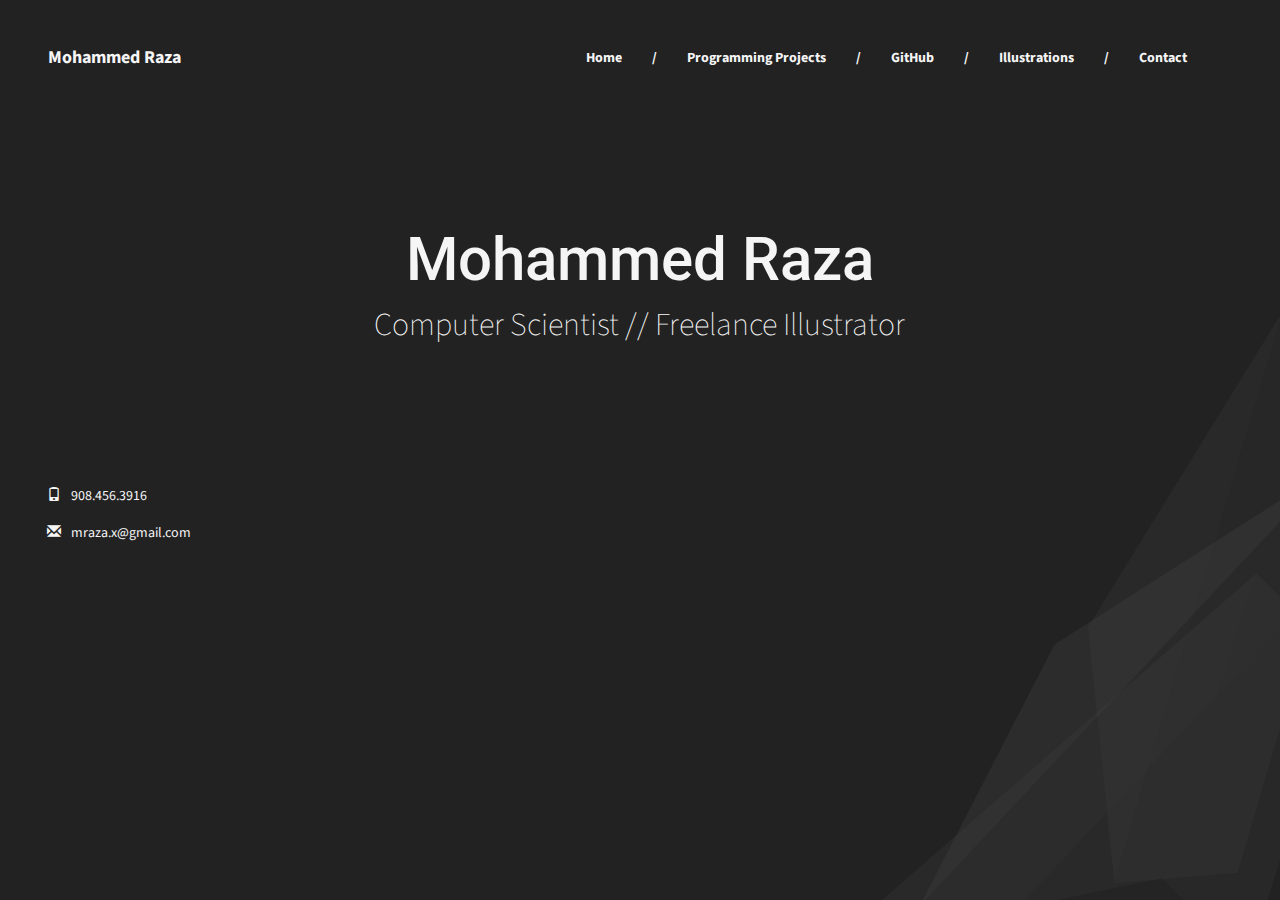
==== commit c61c7fc8: "updated index" ====
--- a/index.html
+++ b/index.html
@@ -31,7 +31,7 @@
               </button>
               <a class="navbar-brand" href="index.html">
                 Mohammed Raza
-                Mohammed Raza
+              
               </a>
             </div>
 
--- a/css/style.css
+++ b/css/style.css
@@ -1,6 +1,6 @@
 @import 'main.css';
 @import url("http://fonts.googleapis.com/css?family=Source+Sans+Pro:400,600,700");
-@import url('https://fonts.googleapis.com/css?family=Roboto:500');
+@import url("https://fonts.googleapis.com/css?family=Roboto:500");
 .navbar .navbar-brand,
 .navbar .navbar-nav > li > a,
 .filterable-portfolio .nav-pills a,
@@ -50,7 +50,7 @@
 }
 
 a.list-group-item:hover {
-  background-color: #E7E4E4;
+  background-color: #E7E4E5;
 }
 
 
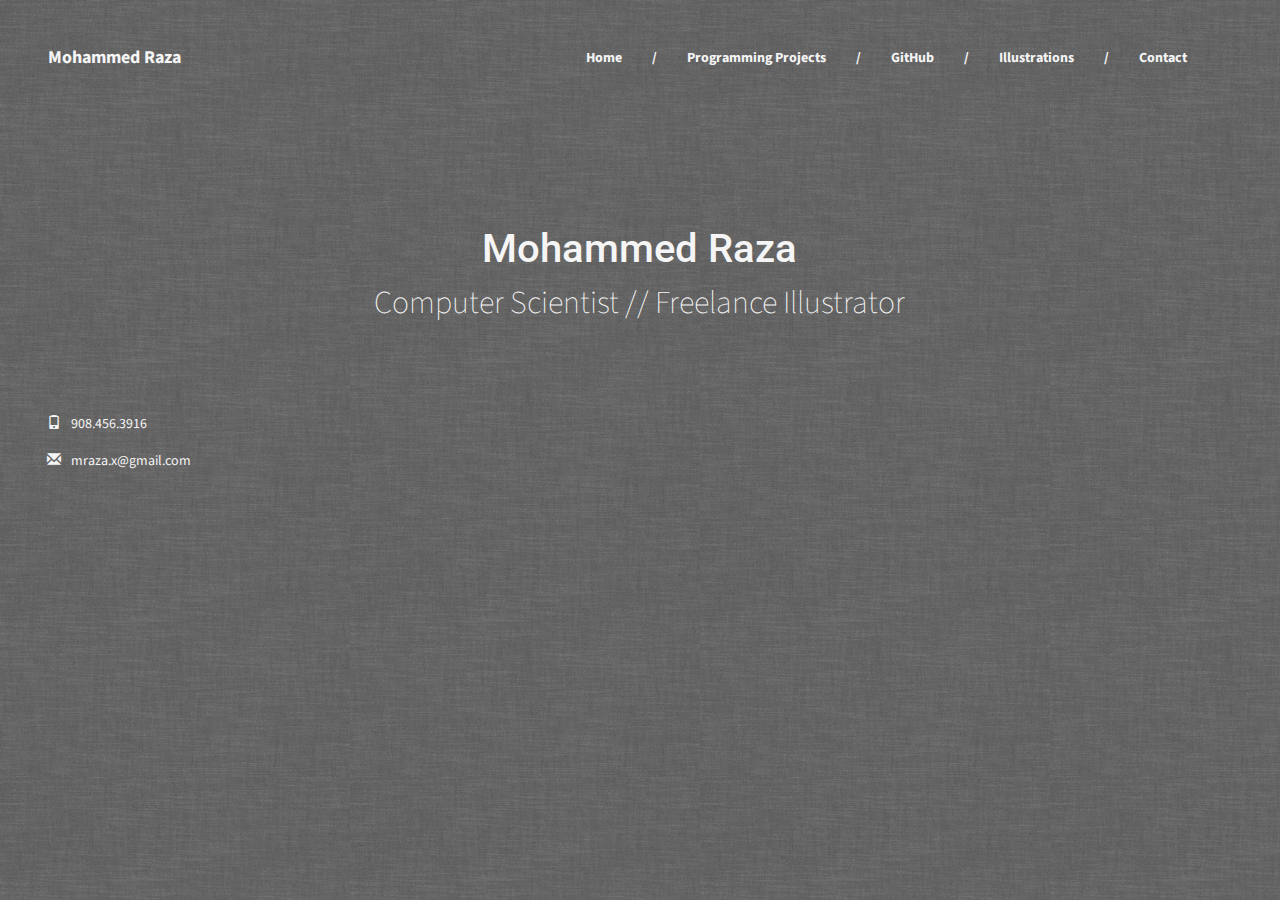
==== commit cd0824be: "index change" ====
--- a/index.html
+++ b/index.html
@@ -30,8 +30,7 @@
                 <span class="icon-bar"></span>
               </button>
               <a class="navbar-brand" href="index.html">
-                Mohammed Raza
-              
+                Mohammed Raza              
               </a>
             </div>
 
--- a/css/style.css
+++ b/css/style.css
@@ -11,9 +11,10 @@
   -webkit-transition: all 200ms ease;
           transition: all 200ms ease;
 }
+
 html {
   padding: 2rem;
-  background: currentcolor url("../img/abstract-bg.svg") right bottom no-repeat;
+  background: currentcolor url("../img/grey_wash_wall.png");
   height: 100%;
   background-attachment: fixed;
   overflow-y: scroll;
@@ -38,6 +39,12 @@
 h6 {
   margin-top: 0;
 }
+h2 {
+  font-size: 24px;
+}
+
+
+
 p {
   margin-bottom: 1rem;
 }
@@ -46,15 +53,13 @@
 }
 
 a.list-group-item{
-  background-color: #BDB4B4;
+  background-color: #4B4B4E;
+  color: white;
 }
 
 a.list-group-item:hover {
-  background-color: #E7E4E5;
-}
-
-
-
+  background-color: #CACAD0;
+}
 
 .navbar .navbar-brand,
 .navbar .navbar-nav > li > a {
@@ -63,7 +68,7 @@
 }
 .navbar .navbar-brand:hover,
 .navbar .navbar-nav > li > a:hover {
-  color: #4e9af3;
+  color: #29292A;
   background: none;
 }
 .navbar-nav > li > a:after {
@@ -100,17 +105,18 @@
 .jumbotron {
   background: none;
   margin-top: 75px;
-  margin-bottom: 75px;
+  margin-bottom: 25px;
 }
 .jumbotron h1 {
-  font-size: 60px;
+  font-size: 40px;
 }
 .jumbotron .lead {
   font-size: 32px;
 }
+
 @media (max-width: 992px) {
   .jumbotron h1 {
-    font-size: 72px;
+    font-size: 40px;
   }
 }
 @media (max-width: 768px) {
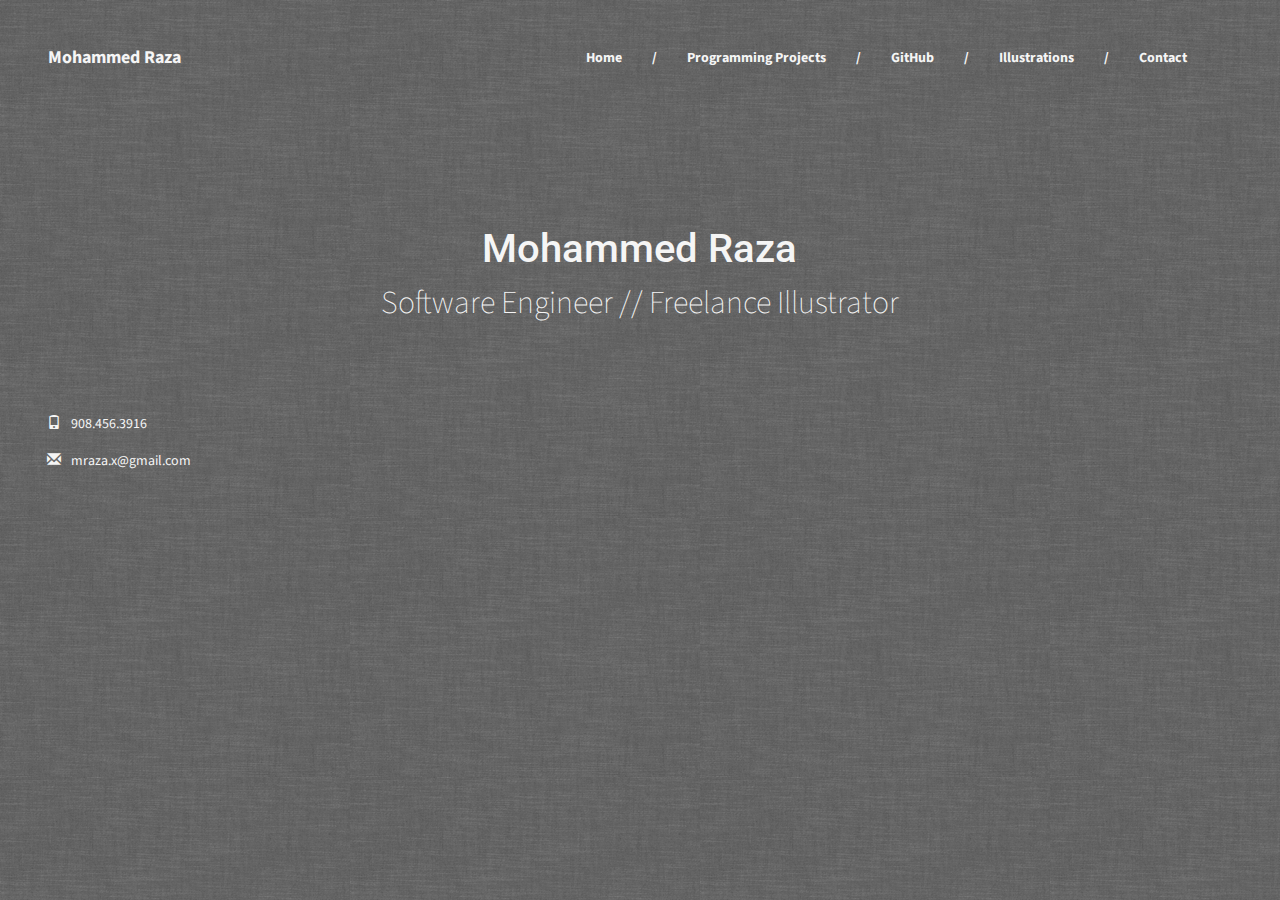
==== commit 1189059d: "Updated webpage" ====
--- a/index.html
+++ b/index.html
@@ -30,7 +30,7 @@
                 <span class="icon-bar"></span>
               </button>
               <a class="navbar-brand" href="index.html">
-                Mohammed Raza              
+                Mohammed Raza
               </a>
             </div>
 
@@ -55,7 +55,7 @@
                   Mohammed Raza
                 </h1>
                 <p class="lead">
-                  Computer Scientist // Freelance Illustrator
+                  Software Engineer // Freelance Illustrator
                 </p>
               </div>
             </div>
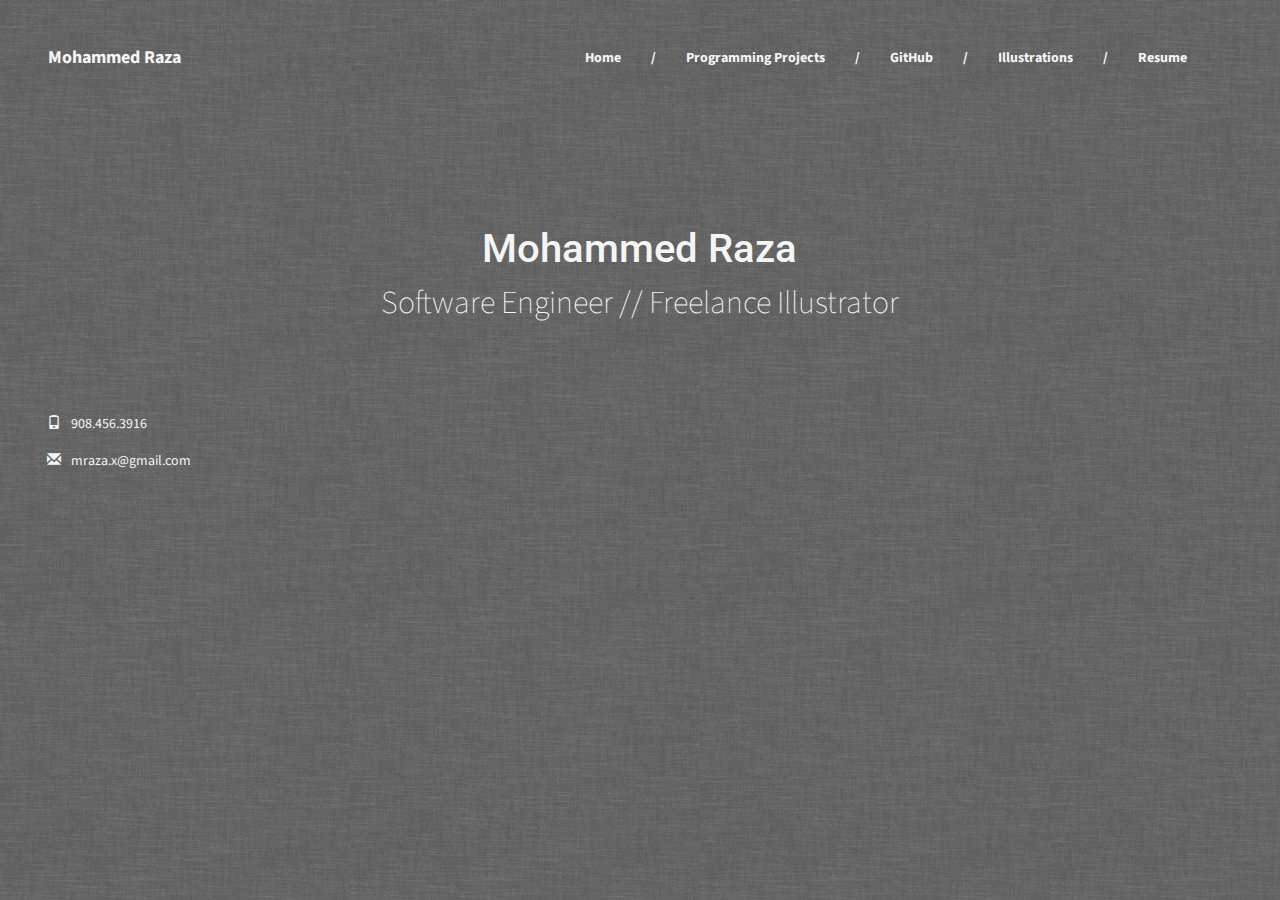
==== commit 32d5450d: "updated" ====
--- a/index.html
+++ b/index.html
@@ -41,7 +41,7 @@
                 <li><a href="projects.html">Programming Projects</a></li>
                 <li><a href="https://github.com/mraza-x">GitHub</a></li>
                 <li><a href="illustration.html">Illustrations</a></li>
-                <li><a href="contact.html">Contact</a></li>
+                <li><a href="Raza_Resume.pdf">Resume</a></li>
               </ul>
             </div><!-- /.navbar-collapse -->
           </div><!-- /.container-fluid -->
@@ -53,6 +53,7 @@
               <div class="col-md-10 col-md-offset-1">
                 <h1>
                   Mohammed Raza
+
                 </h1>
                 <p class="lead">
                   Software Engineer // Freelance Illustrator
--- a/css/style.css
+++ b/css/style.css
@@ -242,7 +242,7 @@
 }
 
 .contact-form {
-  background: #111;
+  background: #1234;
   padding-top: 1em;
   padding-bottom: 1em;
   border-radius: 4px;
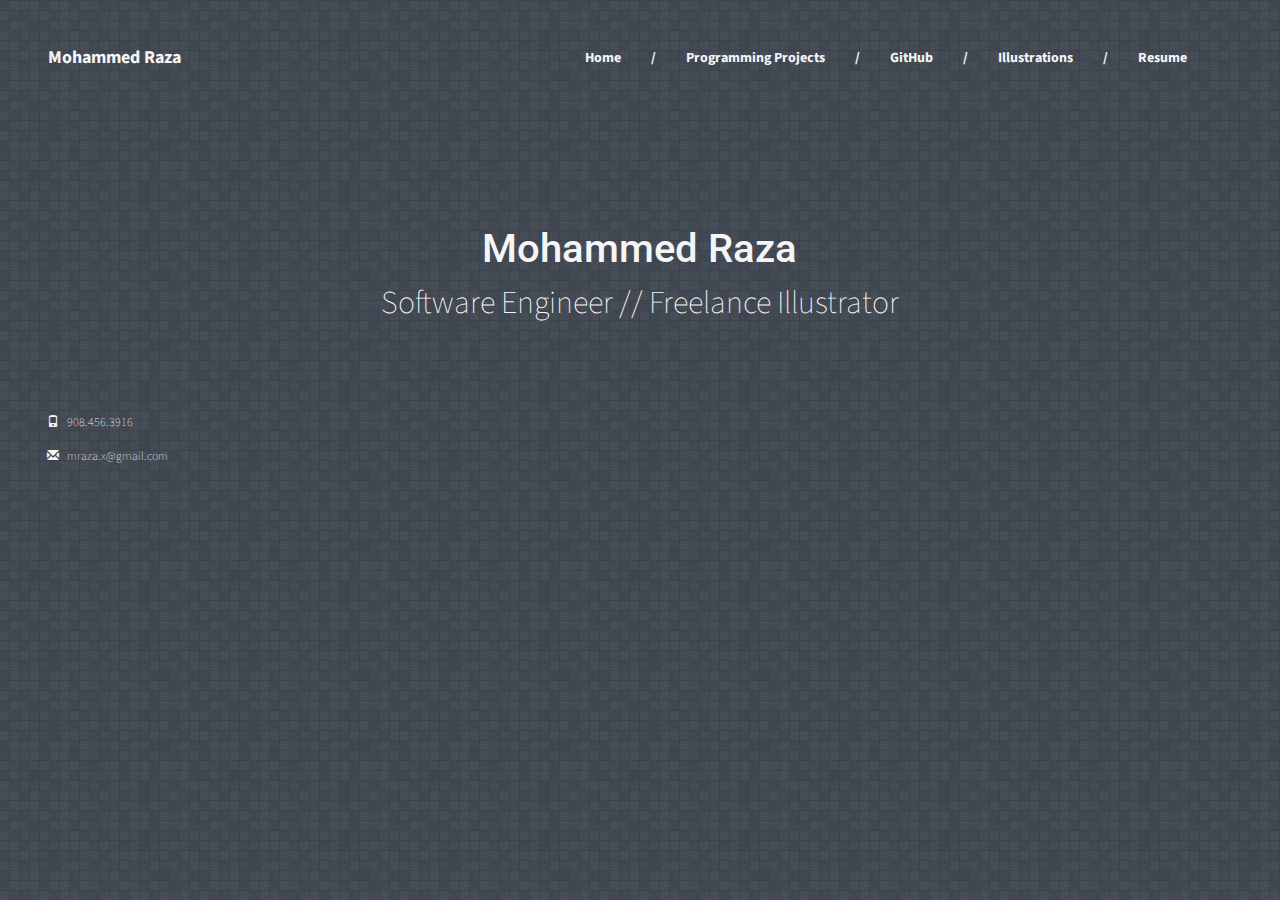
==== commit ceb5055f: "update" ====
--- a/index.html
+++ b/index.html
@@ -34,6 +34,11 @@
               </a>
             </div>
 
+
+
+
+
+
             <!-- Collect the nav links, forms, and other content for toggling -->
             <div class="collapse navbar-collapse" id="bs-example-navbar-collapse-1">
               <ul class="nav navbar-nav navbar-right">
@@ -55,6 +60,8 @@
                   Mohammed Raza
 
                 </h1>
+
+              
                 <p class="lead">
                   Software Engineer // Freelance Illustrator
                 </p>
--- a/css/style.css
+++ b/css/style.css
@@ -14,7 +14,7 @@
 
 html {
   padding: 2rem;
-  background: currentcolor url("../img/grey_wash_wall.png");
+  background: currentcolor url("../img/random_grey_variations.png");
   height: 100%;
   background-attachment: fixed;
   overflow-y: scroll;
@@ -25,6 +25,10 @@
   line-height: 1.5;
   color: #f5f5f5;
 }
+
+
+
+
 h1,
 h2,
 h3 {
@@ -47,18 +51,23 @@
 
 p {
   margin-bottom: 1rem;
+  font-size: 12px;
+  font-weight: lighter;
 }
 h5{
-  font-weight: bold;
+  font-size: 14px;
+  font-weight: normal;
 }
 
 a.list-group-item{
-  background-color: #4B4B4E;
+  background-color: #2C3539;
   color: white;
+  opacity: 0.75;
+  filter: alpha(opacity=75);
 }
 
 a.list-group-item:hover {
-  background-color: #CACAD0;
+  background-color: #BCC6CC;
 }
 
 .navbar .navbar-brand,
@@ -68,7 +77,7 @@
 }
 .navbar .navbar-brand:hover,
 .navbar .navbar-nav > li > a:hover {
-  color: #29292A;
+  color: #659EC7;
   background: none;
 }
 .navbar-nav > li > a:after {
